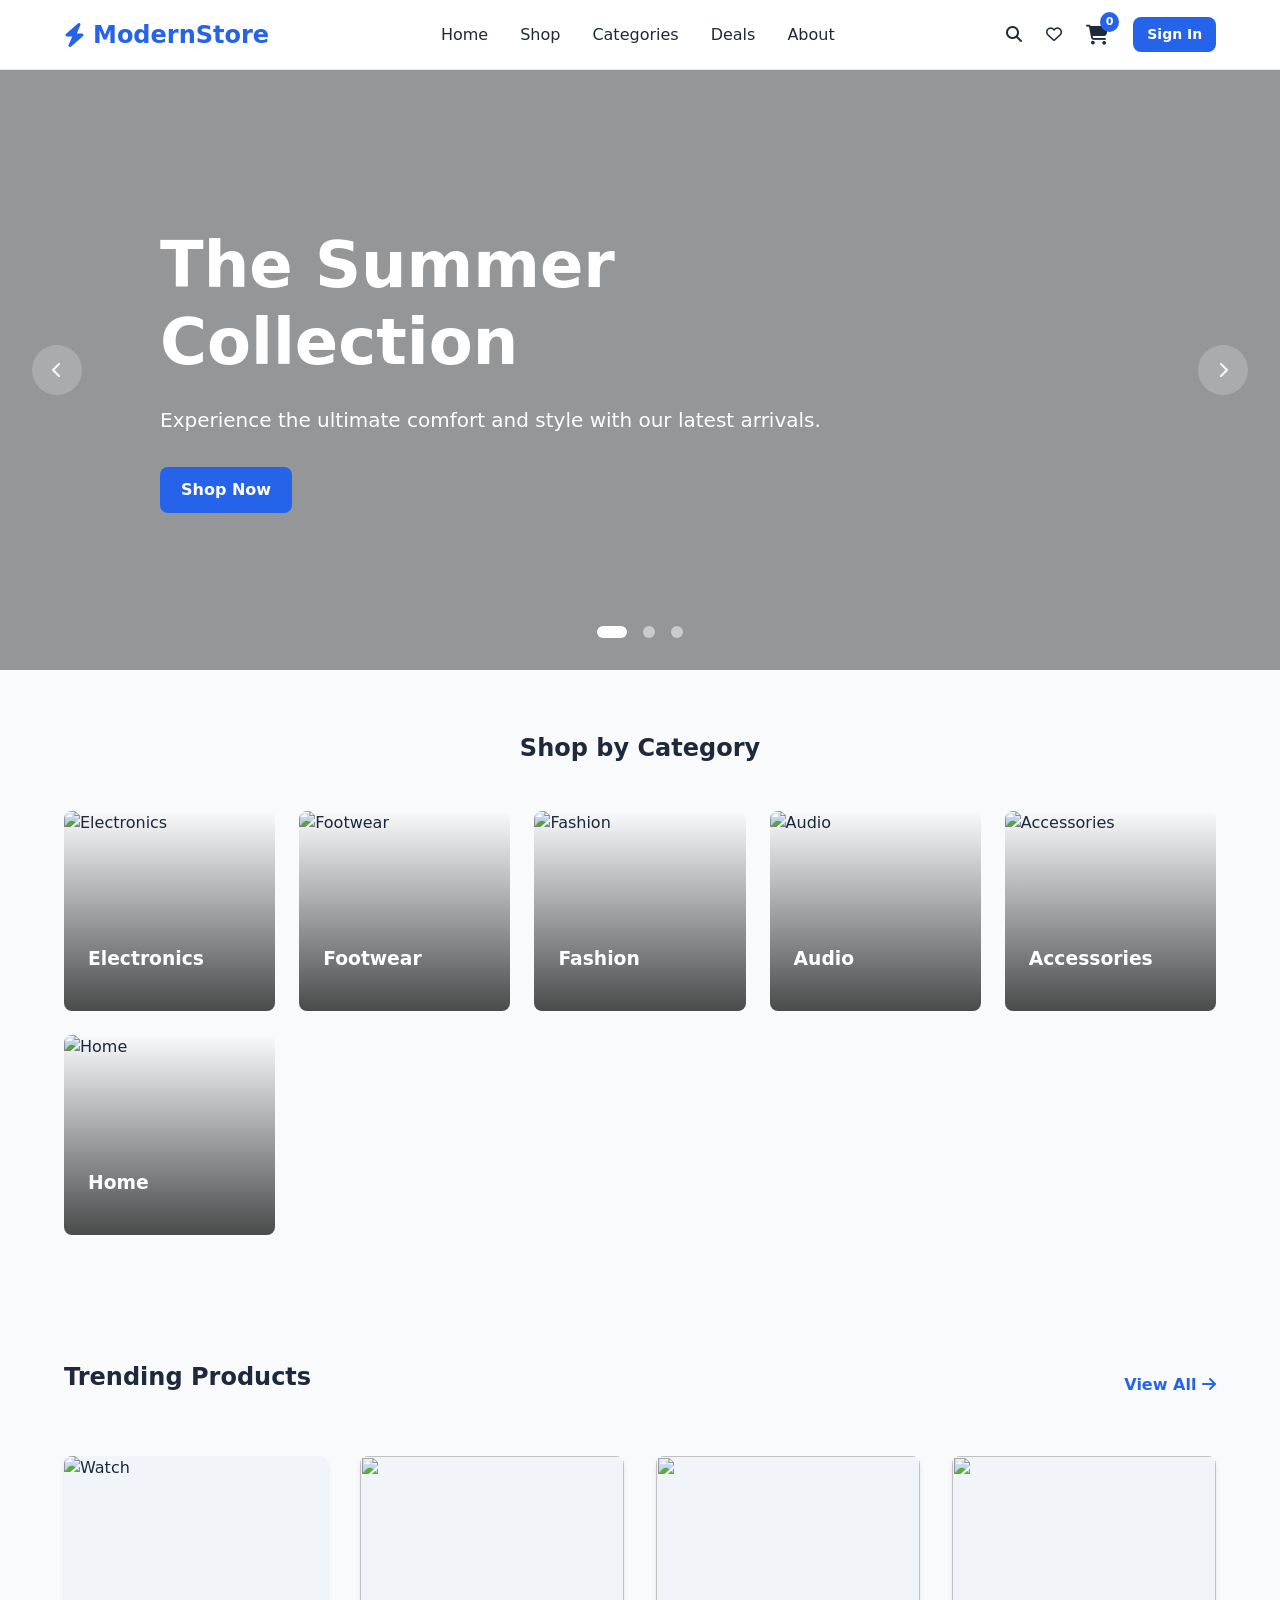
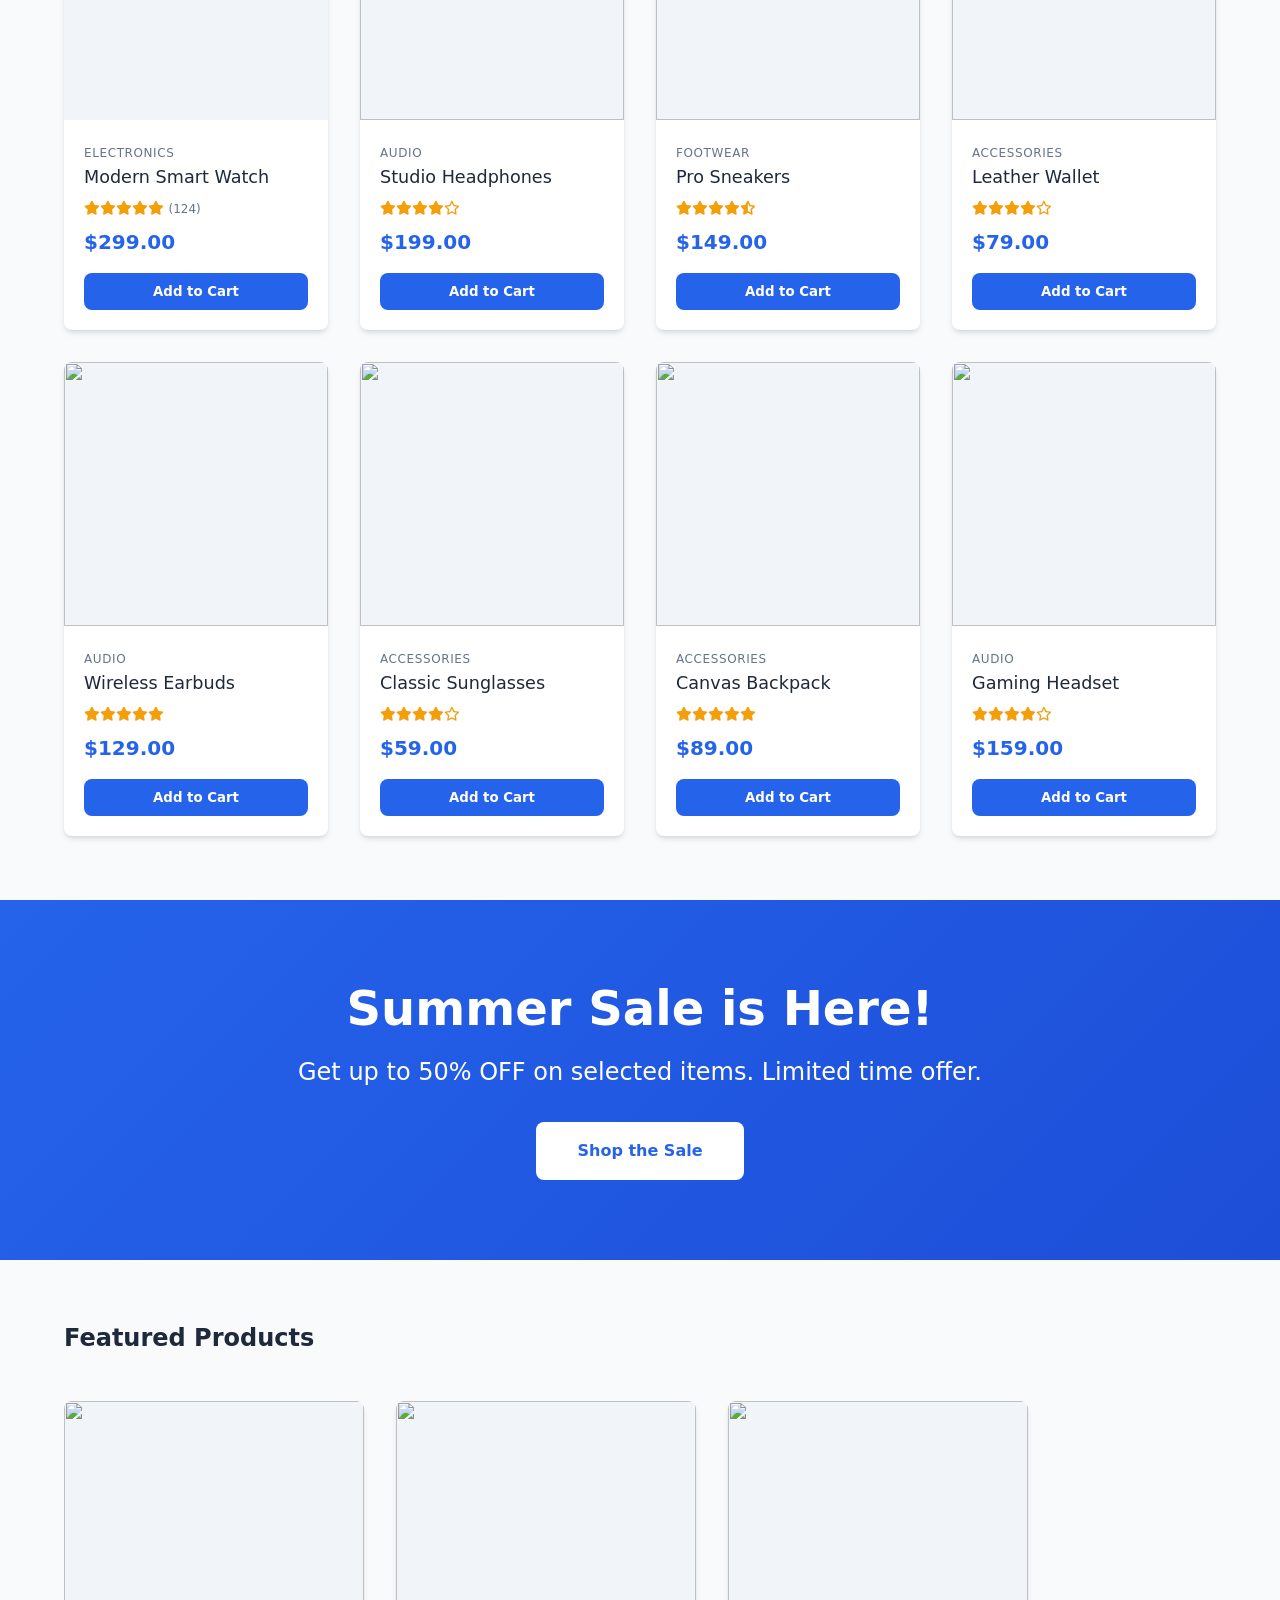
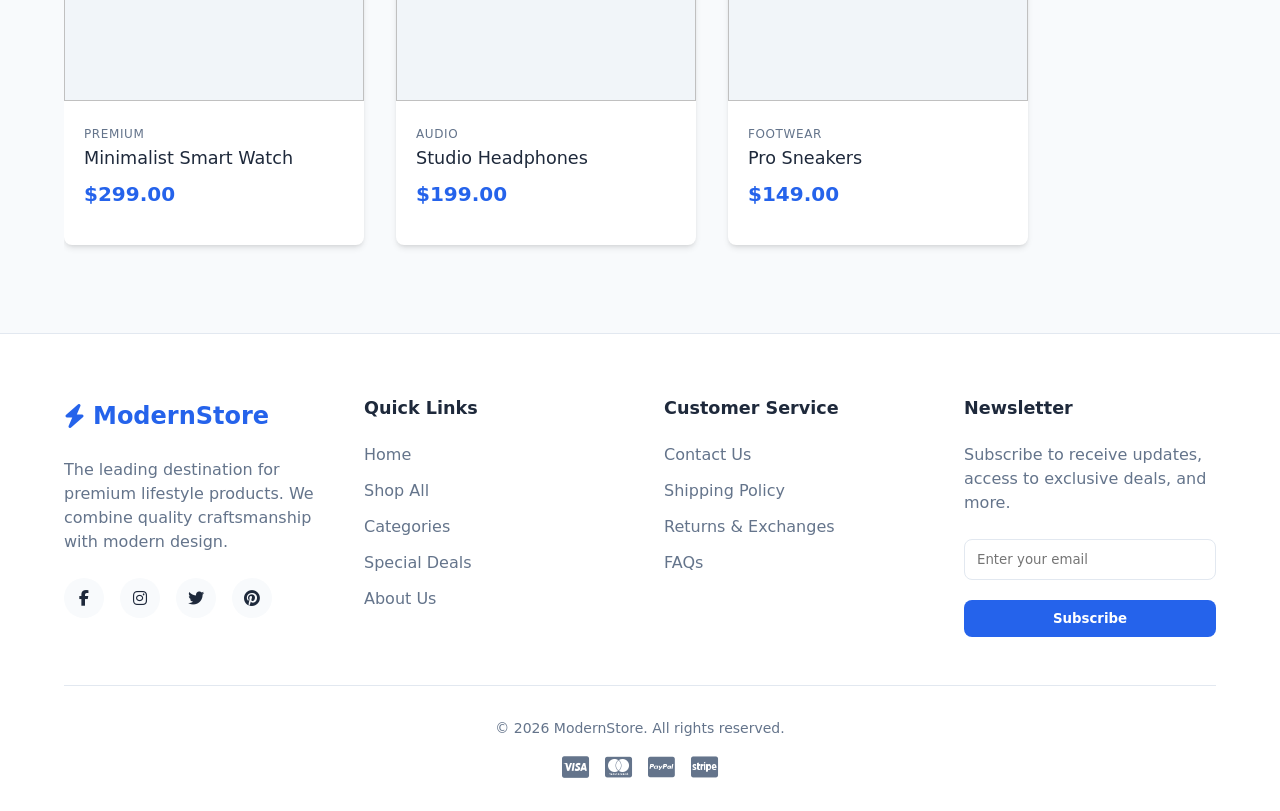
==== index.html @ 0354ad37 "Initial frontend completion: dynamic products, mobile responsiveness, and new pages" ====
<!DOCTYPE html>
<html lang="en">
<head>
    <meta charset="UTF-8">
    <meta name="viewport" content="width=device-width, initial-scale=1.0">
    <title>ModernStore | Premium E-Commerce Experience</title>
    <link rel="stylesheet" href="assets/css/style.css">
    <link rel="stylesheet" href="https://cdnjs.cloudflare.com/ajax/libs/font-awesome/6.4.0/css/all.min.css">
</head>
<body>
    <!-- Navigation -->
    <nav class="navbar">
        <div class="container nav-container">
            <a href="index.html" class="logo">
                <i class="fas fa-bolt"></i> ModernStore
            </a>
            
            <ul class="nav-links">
                <li><a href="index.html" class="nav-link active">Home</a></li>
                <li><a href="products.html" class="nav-link">Shop</a></li>
                <li><a href="categories.html" class="nav-link">Categories</a></li>
                <li><a href="deals.html" class="nav-link">Deals</a></li>
                <li><a href="about.html" class="nav-link">About</a></li>
            </ul>

            <div class="nav-actions">
                <div class="search-bar" style="position: relative; display: none; width: 200px;" id="search-container">
                    <input type="text" class="form-control" placeholder="Search..." style="padding: 0.5rem 1rem;">
                </div>
                <a href="#" class="nav-action-btn" id="search-btn"><i class="fas fa-search"></i></a>
                <a href="#" class="nav-action-btn"><i class="far fa-heart"></i></a>
                <a href="cart.html" class="cart-icon">
                    <i class="fas fa-shopping-cart"></i>
                    <span class="cart-count">0</span>
                </a>
                <a href="login.html" class="btn btn-primary btn-sm">Sign In</a>
                <div class="mobile-menu-btn">
                    <i class="fas fa-bars"></i>
                </div>
            </div>
        </div>
    </nav>

    <!-- Hero Slider -->
    <header class="hero-slider">
        <div class="slider-container">
            <div class="slide" style="background: url('https://images.unsplash.com/photo-1441986300917-64674bd600d8?q=80&w=2070&auto=format&fit=crop') center/cover;">
                <div class="slide-content">
                    <h1>The Summer Collection</h1>
                    <p>Experience the ultimate comfort and style with our latest arrivals.</p>
                    <a href="products.html" class="btn btn-primary">Shop Now</a>
                </div>
            </div>
            <div class="slide" style="background: url('https://images.unsplash.com/photo-1441984904996-e0b6ba687e12?q=80&w=2070&auto=format&fit=crop') center/cover;">
                <div class="slide-content">
                    <h1>Tech Revolution</h1>
                    <p>Discover cutting-edge gadgets designed for the future.</p>
                    <a href="products.html" class="btn btn-primary">Explore Tech</a>
                </div>
            </div>
            <div class="slide" style="background: url('https://images.unsplash.com/photo-1490481651871-ab68de25d43d?q=80&w=2070&auto=format&fit=crop') center/cover;">
                <div class="slide-content">
                    <h1>Style Redefined</h1>
                    <p>Premium essentials for your daily adventures.</p>
                    <a href="products.html" class="btn btn-primary">View Trends</a>
                </div>
            </div>
        </div>
        <div class="slider-arrow arrow-prev"><i class="fas fa-chevron-left"></i></div>
        <div class="slider-arrow arrow-next"><i class="fas fa-chevron-right"></i></div>
        <div class="slider-nav">
            <div class="slider-dot active"></div>
            <div class="slider-dot"></div>
            <div class="slider-dot"></div>
        </div>
    </header>

    <!-- Category Grid -->
    <section class="reveal" id="categories">
        <div class="container">
            <h2 class="text-center" style="margin-bottom: 3rem;">Shop by Category</h2>
            <div class="category-grid">
                <div class="category-card">
                    <img src="https://images.unsplash.com/photo-1523275335684-37898b6baf30?q=80&w=1999&auto=format&fit=crop" alt="Electronics">
                    <div class="category-overlay"><h3>Electronics</h3></div>
                </div>
                <div class="category-card">
                    <img src="https://images.unsplash.com/photo-1542291026-7eec264c27ff?q=80&w=2070&auto=format&fit=crop" alt="Footwear">
                    <div class="category-overlay"><h3>Footwear</h3></div>
                </div>
                <div class="category-card">
                    <img src="https://images.unsplash.com/photo-1490481651871-ab68de25d43d?q=80&w=2070&auto=format&fit=crop" alt="Fashion">
                    <div class="category-overlay"><h3>Fashion</h3></div>
                </div>
                <div class="category-card">
                    <img src="https://images.unsplash.com/photo-1505740420928-5e560c06d30e?q=80&w=2070&auto=format&fit=crop" alt="Audio">
                    <div class="category-overlay"><h3>Audio</h3></div>
                </div>
                <div class="category-card">
                    <img src="https://images.unsplash.com/photo-1525966222134-fcfa99b8ae77?q=80&w=1996&auto=format&fit=crop" alt="Accessories">
                    <div class="category-overlay"><h3>Accessories</h3></div>
                </div>
                <div class="category-card">
                    <img src="https://images.unsplash.com/photo-1556228578-0d85b1a4d571?q=80&w=2070&auto=format&fit=crop" alt="Home">
                    <div class="category-overlay"><h3>Home</h3></div>
                </div>
            </div>
        </div>
    </section>

    <!-- Trending Products -->
    <section class="reveal">
        <div class="container">
            <div style="display: flex; justify-content: space-between; align-items: center; margin-bottom: 3rem;">
                <h2>Trending Products</h2>
                <a href="products.html" class="nav-link" style="color: var(--primary); font-weight: 600;">View All <i class="fas fa-arrow-right"></i></a>
            </div>
            <div class="product-grid">
                <!-- Product Card Loop (8 products) -->
                <div class="product-card">
                    <div class="product-card-img">
                        <img src="https://images.unsplash.com/photo-1523275335684-37898b6baf30?q=80&w=1999&auto=format&fit=crop" alt="Watch">
                    </div>
                    <div class="product-card-body">
                        <span class="product-category">Electronics</span>
                        <a href="product.html?id=1" class="product-title">Modern Smart Watch</a>
                        <div class="star-rating">
                            <i class="fas fa-star"></i><i class="fas fa-star"></i><i class="fas fa-star"></i><i class="fas fa-star"></i><i class="fas fa-star"></i>
                            <span class="text-muted" style="font-size: 0.75rem;">(124)</span>
                        </div>
                        <p class="product-price">$299.00</p>
                        <button class="btn btn-primary btn-block add-to-cart-btn">Add to Cart</button>
                    </div>
                </div>
                <!-- Repeating cards for layout mockup -->
                <div class="product-card">
                    <div class="product-card-img"><img src="https://images.unsplash.com/photo-1505740420928-5e560c06d30e?q=80&w=2070&auto=format&fit=crop"></div>
                    <div class="product-card-body">
                        <span class="product-category">Audio</span>
                        <a href="product.html?id=2" class="product-title">Studio Headphones</a>
                        <div class="star-rating"><i class="fas fa-star"></i><i class="fas fa-star"></i><i class="fas fa-star"></i><i class="fas fa-star"></i><i class="far fa-star"></i></div>
                        <p class="product-price">$199.00</p>
                        <button class="btn btn-primary btn-block add-to-cart-btn">Add to Cart</button>
                    </div>
                </div>
                <div class="product-card">
                    <div class="product-card-img"><img src="https://images.unsplash.com/photo-1542291026-7eec264c27ff?q=80&w=2070&auto=format&fit=crop"></div>
                    <div class="product-card-body">
                        <span class="product-category">Footwear</span>
                        <a href="product.html?id=3" class="product-title">Pro Sneakers</a>
                        <div class="star-rating"><i class="fas fa-star"></i><i class="fas fa-star"></i><i class="fas fa-star"></i><i class="fas fa-star"></i><i class="fas fa-star-half-alt"></i></div>
                        <p class="product-price">$149.00</p>
                        <button class="btn btn-primary btn-block add-to-cart-btn">Add to Cart</button>
                    </div>
                </div>
                <div class="product-card">
                    <div class="product-card-img"><img src="https://images.unsplash.com/photo-1525966222134-fcfa99b8ae77?q=80&w=1996&auto=format&fit=crop"></div>
                    <div class="product-card-body">
                        <span class="product-category">Accessories</span>
                        <a href="product.html?id=4" class="product-title">Leather Wallet</a>
                        <div class="star-rating"><i class="fas fa-star"></i><i class="fas fa-star"></i><i class="fas fa-star"></i><i class="fas fa-star"></i><i class="far fa-star"></i></div>
                        <p class="product-price">$79.00</p>
                        <button class="btn btn-primary btn-block add-to-cart-btn">Add to Cart</button>
                    </div>
                </div>
                <div class="product-card">
                    <div class="product-card-img"><img src="https://images.unsplash.com/photo-1585333127302-d29241400827?q=80&w=2070&auto=format&fit=crop"></div>
                    <div class="product-card-body">
                        <span class="product-category">Audio</span>
                        <a href="product.html?id=5" class="product-title">Wireless Earbuds</a>
                        <div class="star-rating"><i class="fas fa-star"></i><i class="fas fa-star"></i><i class="fas fa-star"></i><i class="fas fa-star"></i><i class="fas fa-star"></i></div>
                        <p class="product-price">$129.00</p>
                        <button class="btn btn-primary btn-block add-to-cart-btn">Add to Cart</button>
                    </div>
                </div>
                <div class="product-card">
                    <div class="product-card-img"><img src="https://images.unsplash.com/photo-1572635196237-14b3f281503f?q=80&w=2080&auto=format&fit=crop"></div>
                    <div class="product-card-body">
                        <span class="product-category">Accessories</span>
                        <a href="product.html?id=6" class="product-title">Classic Sunglasses</a>
                        <div class="star-rating"><i class="fas fa-star"></i><i class="fas fa-star"></i><i class="fas fa-star"></i><i class="fas fa-star"></i><i class="far fa-star"></i></div>
                        <p class="product-price">$59.00</p>
                        <button class="btn btn-primary btn-block add-to-cart-btn">Add to Cart</button>
                    </div>
                </div>
                <div class="product-card">
                    <div class="product-card-img"><img src="https://images.unsplash.com/photo-1511499767390-903390e62bc0?q=80&w=2080&auto=format&fit=crop"></div>
                    <div class="product-card-body">
                        <span class="product-category">Accessories</span>
                        <a href="product.html?id=7" class="product-title">Canvas Backpack</a>
                        <div class="star-rating"><i class="fas fa-star"></i><i class="fas fa-star"></i><i class="fas fa-star"></i><i class="fas fa-star"></i><i class="fas fa-star"></i></div>
                        <p class="product-price">$89.00</p>
                        <button class="btn btn-primary btn-block add-to-cart-btn">Add to Cart</button>
                    </div>
                </div>
                <div class="product-card">
                    <div class="product-card-img"><img src="https://images.unsplash.com/photo-1524678606370-a47ad25cb82a?q=80&w=2069&auto=format&fit=crop"></div>
                    <div class="product-card-body">
                        <span class="product-category">Audio</span>
                        <a href="product.html?id=8" class="product-title">Gaming Headset</a>
                        <div class="star-rating"><i class="fas fa-star"></i><i class="fas fa-star"></i><i class="fas fa-star"></i><i class="fas fa-star"></i><i class="far fa-star"></i></div>
                        <p class="product-price">$159.00</p>
                        <button class="btn btn-primary btn-block add-to-cart-btn">Add to Cart</button>
                    </div>
                </div>
            </div>
        </div>
    </section>

    <!-- Promo Banner -->
    <section class="promo-banner reveal" id="deals">
        <div class="container">
            <h2 style="font-size: 3rem; margin-bottom: 1rem;">Summer Sale is Here!</h2>
            <p style="font-size: 1.5rem; margin-bottom: 2rem;">Get up to 50% OFF on selected items. Limited time offer.</p>
            <a href="products.html" class="btn" style="background: white; color: var(--primary); padding: 1rem 2.5rem;">Shop the Sale</a>
        </div>
    </section>

    <!-- Featured Section (Horizontal Scroll) -->
    <section class="reveal">
        <div class="container">
            <h2 style="margin-bottom: 3rem;">Featured Products</h2>
            <div class="featured-scroll">
                <div class="product-card">
                    <div class="product-card-img"><img src="https://images.unsplash.com/photo-1523275335684-37898b6baf30?q=80&w=1999&auto=format&fit=crop"></div>
                    <div class="product-card-body">
                        <span class="product-category">Premium</span>
                        <a href="product.html?id=1" class="product-title">Minimalist Smart Watch</a>
                        <p class="product-price">$299.00</p>
                    </div>
                </div>
                <div class="product-card">
                    <div class="product-card-img"><img src="https://images.unsplash.com/photo-1505740420928-5e560c06d30e?q=80&w=2070&auto=format&fit=crop"></div>
                    <div class="product-card-body">
                        <span class="product-category">Audio</span>
                        <a href="product.html?id=2" class="product-title">Studio Headphones</a>
                        <p class="product-price">$199.00</p>
                    </div>
                </div>
                <div class="product-card">
                    <div class="product-card-img"><img src="https://images.unsplash.com/photo-1542291026-7eec264c27ff?q=80&w=2070&auto=format&fit=crop"></div>
                    <div class="product-card-body">
                        <span class="product-category">Footwear</span>
                        <a href="product.html?id=3" class="product-title">Pro Sneakers</a>
                        <p class="product-price">$149.00</p>
                    </div>
                </div>
            </div>
        </div>
    </section>

    <!-- Footer -->
    <footer class="footer">
        <div class="container">
            <div class="footer-grid">
                <div class="footer-col" id="about">
                    <a href="index.html" class="logo" style="margin-bottom: 1.5rem;">
                        <i class="fas fa-bolt"></i> ModernStore
                    </a>
                    <p class="text-muted">The leading destination for premium lifestyle products. We combine quality craftsmanship with modern design.</p>
                    <div class="social-links">
                        <a href="#" class="social-link"><i class="fab fa-facebook-f"></i></a>
                        <a href="#" class="social-link"><i class="fab fa-instagram"></i></a>
                        <a href="#" class="social-link"><i class="fab fa-twitter"></i></a>
                        <a href="#" class="social-link"><i class="fab fa-pinterest"></i></a>
                    </div>
                </div>
                <div class="footer-col">
                    <h4>Quick Links</h4>
                    <ul class="footer-links">
                        <li><a href="index.html" class="footer-link">Home</a></li>
                        <li><a href="products.html" class="footer-link">Shop All</a></li>
                        <li><a href="categories.html" class="footer-link">Categories</a></li>
                        <li><a href="deals.html" class="footer-link">Special Deals</a></li>
                        <li><a href="about.html" class="footer-link">About Us</a></li>
                    </ul>
                </div>
                <div class="footer-col">
                    <h4>Customer Service</h4>
                    <ul class="footer-links">
                        <li><a href="#" class="footer-link">Contact Us</a></li>
                        <li><a href="#" class="footer-link">Shipping Policy</a></li>
                        <li><a href="#" class="footer-link">Returns & Exchanges</a></li>
                        <li><a href="#" class="footer-link">FAQs</a></li>
                    </ul>
                </div>
                <div class="footer-col">
                    <h4>Newsletter</h4>
                    <p class="text-muted" style="margin-bottom: 1.5rem;">Subscribe to receive updates, access to exclusive deals, and more.</p>
                    <form id="newsletter-form">
                        <div class="form-group">
                            <input type="email" class="form-control" placeholder="Enter your email" required>
                        </div>
                        <button type="submit" class="btn btn-primary btn-block">Subscribe</button>
                    </form>
                </div>
            </div>
            <div class="footer-bottom">
                <p>&copy; 2026 ModernStore. All rights reserved.</p>
                <div style="margin-top: 1rem; display: flex; gap: 1rem; justify-content: center; font-size: 1.5rem;">
                    <i class="fab fa-cc-visa"></i>
                    <i class="fab fa-cc-mastercard"></i>
                    <i class="fab fa-cc-paypal"></i>
                    <i class="fab fa-cc-stripe"></i>
                </div>
            </div>
        </div>
    </footer>

    <script src="assets/js/main.js"></script>
</body>
</html>
---- assets/css/style.css ----
/* Modern E-Commerce Design System */
:root {
    --primary: #2563eb;
    --primary-dark: #1d4ed8;
    --secondary: #64748b;
    --accent: #f59e0b;
    --success: #10b981;
    --danger: #ef4444;
    --background: #f8fafc;
    --surface: #ffffff;
    --text-main: #1e293b;
    --text-muted: #64748b;
    --border: #e2e8f0;
    --shadow: 0 4px 6px -1px rgb(0 0 0 / 0.1), 0 2px 4px -2px rgb(0 0 0 / 0.1);
    --shadow-lg: 0 10px 15px -3px rgb(0 0 0 / 0.1), 0 4px 6px -4px rgb(0 0 0 / 0.1);
    --radius: 0.5rem;
    --container-width: 1200px;
}

/* Reset & Base */
* {
    margin: 0;
    padding: 0;
    box-sizing: border-box;
}

body {
    font-family: 'Inter', system-ui, -apple-system, sans-serif;
    background-color: var(--background);
    color: var(--text-main);
    line-height: 1.5;
    -webkit-font-smoothing: antialiased;
}

a {
    text-decoration: none;
    color: inherit;
    transition: all 0.2s;
}

ul {
    list-style: none;
}

img {
    max-width: 100%;
    display: block;
}

button, input, select, textarea {
    font-family: inherit;
}

/* Layout */
.container {
    max-width: var(--container-width);
    margin: 0 auto;
    padding: 0 1.5rem;
}

section {
    padding: 4rem 0;
}

/* Typography */
h1, h2, h3, h4 {
    font-weight: 700;
    line-height: 1.2;
    margin-bottom: 1rem;
}

.text-center { text-align: center; }
.text-muted { color: var(--text-muted); }

/* Navigation */
.navbar {
    background-color: var(--surface);
    border-bottom: 1px solid var(--border);
    position: sticky;
    top: 0;
    z-index: 100;
    height: 70px;
    display: flex;
    align-items: center;
}

.nav-container {
    display: flex;
    justify-content: space-between;
    align-items: center;
    width: 100%;
}

.logo {
    font-size: 1.5rem;
    font-weight: 800;
    color: var(--primary);
    display: flex;
    align-items: center;
    gap: 0.5rem;
}

.nav-links {
    display: flex;
    gap: 2rem;
    align-items: center;
}

.nav-link {
    font-weight: 500;
    color: var(--text-main);
}

.nav-link:hover {
    color: var(--primary);
}

.nav-actions {
    display: flex;
    align-items: center;
    gap: 1.5rem;
}

.cart-icon {
    position: relative;
    font-size: 1.25rem;
}

.cart-count {
    position: absolute;
    top: -8px;
    right: -10px;
    background-color: var(--primary);
    color: white;
    font-size: 0.7rem;
    padding: 2px 6px;
    border-radius: 50%;
    font-weight: 700;
}

/* Mobile Menu */
.mobile-menu-btn {
    display: none;
    font-size: 1.5rem;
    cursor: pointer;
}

/* Buttons */
.btn {
    display: inline-flex;
    align-items: center;
    justify-content: center;
    padding: 0.625rem 1.25rem;
    border-radius: var(--radius);
    font-weight: 600;
    cursor: pointer;
    transition: all 0.2s;
    border: 1px solid transparent;
    gap: 0.5rem;
}

.btn-primary {
    background-color: var(--primary);
    color: white;
}

.btn-primary:hover {
    background-color: var(--primary-dark);
}

.btn-outline {
    border-color: var(--border);
    background-color: transparent;
}

.btn-outline:hover {
    background-color: var(--background);
}

.btn-block {
    width: 100%;
}

.btn-sm {
    padding: 0.4rem 0.8rem;
    font-size: 0.875rem;
}

/* Product Grid Responsiveness */
.product-grid {
    display: grid;
    grid-template-columns: repeat(4, 1fr);
    gap: 2rem;
}

@media (max-width: 1024px) {
    .product-grid {
        grid-template-columns: repeat(2, 1fr);
    }
}

@media (max-width: 640px) {
    .product-grid {
        grid-template-columns: 1fr;
    }
}

.product-card {
    background-color: var(--surface);
    border-radius: var(--radius);
    overflow: hidden;
    box-shadow: var(--shadow);
    transition: transform 0.2s, box-shadow 0.2s;
}

.product-card:hover {
    transform: translateY(-4px);
    box-shadow: var(--shadow-lg);
}

.product-card-img {
    aspect-ratio: 1/1;
    background-color: #f1f5f9;
    position: relative;
}

.product-card-img img {
    width: 100%;
    height: 100%;
    object-fit: cover;
}

.product-card-body {
    padding: 1.25rem;
}

.product-category {
    font-size: 0.75rem;
    text-transform: uppercase;
    color: var(--text-muted);
    letter-spacing: 0.05em;
    margin-bottom: 0.5rem;
}

.product-title {
    font-size: 1.1rem;
    margin-bottom: 0.5rem;
    display: block;
}

.product-price {
    font-weight: 700;
    font-size: 1.25rem;
    color: var(--primary);
    margin-bottom: 1rem;
}

/* Forms */
.form-group {
    margin-bottom: 1.25rem;
}

.form-label {
    display: block;
    font-size: 0.875rem;
    font-weight: 600;
    margin-bottom: 0.5rem;
}

.form-control {
    width: 100%;
    padding: 0.75rem;
    border: 1px solid var(--border);
    border-radius: var(--radius);
    outline: none;
    transition: border-color 0.2s;
}

.form-control:focus {
    border-color: var(--primary);
}

/* Footer */
.footer {
    background-color: var(--surface);
    border-top: 1px solid var(--border);
    padding: 4rem 0 2rem;
}

.footer-grid {
    display: grid;
    grid-template-columns: repeat(auto-fit, minmax(200px, 1fr));
    gap: 3rem;
    margin-bottom: 3rem;
}

.footer-title {
    font-size: 1.1rem;
    margin-bottom: 1.5rem;
}

.footer-links li {
    margin-bottom: 0.75rem;
}

.footer-link {
    color: var(--text-muted);
}

.footer-link:hover {
    color: var(--primary);
}

.footer-bottom {
    padding-top: 2rem;
    border-top: 1px solid var(--border);
    text-align: center;
    color: var(--text-muted);
    font-size: 0.875rem;
}

/* Navigation Improvements */
.nav-links.active {
    display: flex;
    flex-direction: column;
    position: absolute;
    top: 70px;
    left: 0;
    right: 0;
    background: var(--surface);
    padding: 2rem;
    border-bottom: 1px solid var(--border);
    animation: slideDown 0.3s ease-out;
}

@keyframes slideDown {
    from { transform: translateY(-10%); opacity: 0; }
    to { transform: translateY(0); opacity: 1; }
}

/* Hero Slider */
.hero-slider {
    position: relative;
    height: 600px;
    overflow: hidden;
}

.slider-container {
    height: 100%;
    display: flex;
    transition: transform 0.5s ease-in-out;
}

.slide {
    min-width: 100%;
    height: 100%;
    position: relative;
    display: flex;
    align-items: center;
    color: white;
}

.slide::after {
    content: '';
    position: absolute;
    inset: 0;
    background: rgba(0,0,0,0.4);
}

.slide-content {
    position: relative;
    z-index: 1;
    max-width: 800px;
    margin-left: 10%;
    padding: 2rem;
    animation: fadeIn 0.8s ease-out;
}

@keyframes fadeIn {
    from { opacity: 0; transform: translateY(20px); }
    to { opacity: 1; transform: translateY(0); }
}

.slide-content h1 { font-size: 4rem; margin-bottom: 1.5rem; }
.slide-content p { font-size: 1.25rem; margin-bottom: 2rem; }

.slider-nav {
    position: absolute;
    bottom: 2rem;
    left: 50%;
    transform: translateX(-50%);
    display: flex;
    gap: 1rem;
    z-index: 2;
}

.slider-dot {
    width: 12px;
    height: 12px;
    border-radius: 50%;
    background: rgba(255,255,255,0.5);
    cursor: pointer;
    transition: background 0.3s;
}

.slider-dot.active { background: white; width: 30px; border-radius: 10px; }

.slider-arrow {
    position: absolute;
    top: 50%;
    transform: translateY(-50%);
    width: 50px;
    height: 50px;
    background: rgba(255,255,255,0.2);
    border-radius: 50%;
    display: flex;
    align-items: center;
    justify-content: center;
    color: white;
    cursor: pointer;
    z-index: 2;
    transition: background 0.3s;
}

.slider-arrow:hover { background: rgba(255,255,255,0.4); }
.arrow-prev { left: 2rem; }
.arrow-next { right: 2rem; }

/* Category Grid Improvements */
.category-grid {
    display: grid;
    grid-template-columns: repeat(auto-fit, minmax(180px, 1fr));
    gap: 1.5rem;
}

.category-card {
    position: relative;
    height: 200px;
    border-radius: var(--radius);
    overflow: hidden;
    cursor: pointer;
    transition: transform 0.3s, box-shadow 0.3s;
}

.category-card:hover {
    transform: scale(1.05);
    box-shadow: var(--shadow-lg);
}

.category-card img {
    width: 100%;
    height: 100%;
    object-fit: cover;
}

.category-overlay {
    position: absolute;
    inset: 0;
    background: linear-gradient(transparent, rgba(0,0,0,0.7));
    display: flex;
    align-items: flex-end;
    padding: 1.5rem;
    color: white;
}

/* Product Card Improvements */
.product-card-img {
    overflow: hidden;
}

.product-card-img img {
    transition: transform 0.5s;
}

.product-card:hover .product-card-img img {
    transform: scale(1.1);
}

.star-rating {
    color: var(--accent);
    font-size: 0.875rem;
    margin-bottom: 0.5rem;
}

/* Promo Banner */
.promo-banner {
    background: linear-gradient(135deg, var(--primary), var(--primary-dark));
    color: white;
    padding: 5rem 0;
    text-align: center;
}

/* Featured Products Carousel Style */
.featured-scroll {
    display: flex;
    overflow-x: auto;
    gap: 2rem;
    padding-bottom: 1.5rem;
    scrollbar-width: none;
}

.featured-scroll::-webkit-scrollbar { display: none; }

.featured-scroll .product-card {
    min-width: 300px;
}

/* Mobile Navigation */
@media (max-width: 768px) {
    .nav-links {
        display: none;
        flex-direction: column;
        position: fixed;
        top: 70px;
        left: 0;
        right: 0;
        bottom: 0;
        background: var(--surface);
        padding: 2rem;
        z-index: 1000;
        overflow-y: auto;
    }

    .nav-links.active {
        display: flex;
        animation: slideInRight 0.3s ease-out;
    }

    @keyframes slideInRight {
        from { transform: translateX(100%); opacity: 0; }
        to { transform: translateX(0); opacity: 1; }
    }

    .mobile-menu-btn {
        display: block;
    }

    .nav-actions .search-bar {
        display: none !important;
    }
    
    .nav-actions {
        gap: 1rem;
    }
}

/* Hero Slider Mobile Fix */
@media (max-width: 768px) {
    .hero-slider {
        height: 500px;
    }

    .slide-content {
        margin-left: 0;
        padding: 2rem;
        text-align: center;
        max-width: 100%;
        width: 100%;
    }

    .slide-content h1 {
        font-size: 2.25rem;
        margin-bottom: 1rem;
    }

    .slide-content p {
        font-size: 1rem;
        margin-bottom: 1.5rem;
    }

    .slider-arrow {
        display: none;
    }
}

/* Product Detail Mobile Fix */
@media (max-width: 768px) {
    #product-template-container > div {
        grid-template-columns: 1fr !important;
        gap: 2rem !important;
    }

    .product-info h1 {
        font-size: 1.75rem;
    }

    .product-info {
        padding: 0 1rem;
    }

    .add-to-cart-btn {
        width: 100%;
    }
}

/* Cart Page Mobile Fix */
@media (max-width: 768px) {
    #cart-content-wrapper {
        grid-template-columns: 1fr !important;
    }

    .cart-items div[style*="grid-template-columns: 2fr 1fr 1fr 1fr"] {
        display: none !important; /* Hide table headers */
    }

    .cart-item {
        grid-template-columns: 1fr !important;
        text-align: left;
        gap: 1.5rem;
        padding: 1.5rem 0;
    }

    .cart-item > div:first-child {
        flex-direction: column;
        align-items: flex-start;
        gap: 1rem;
    }

    .cart-item > div {
        text-align: left !important;
        justify-content: flex-start !important;
    }

    .item-total {
        font-size: 1.25rem;
        color: var(--primary);
    }
}

/* General Responsiveness */
@media (max-width: 480px) {
    .container {
        padding: 0 1rem;
    }
    
    section {
        padding: 3rem 0;
    }
    
    .logo {
        font-size: 1.25rem;
    }
}

/* Prevent horizontal scroll */
html, body {
    max-width: 100%;
    overflow-x: hidden;
}

/* Utilities */
.no-scroll {
    overflow: hidden;
}

/* Reveal Animation */
.reveal {
    opacity: 0;
    transform: translateY(30px);
    transition: all 0.6s ease-out;
}

.reveal.active {
    opacity: 1;
    transform: translateY(0);
}

/* Footer Improvements */
.footer-col h4 {
    color: var(--text-main);
    font-size: 1.1rem;
    margin-bottom: 1.5rem;
}

.social-links {
    display: flex;
    gap: 1rem;
    margin-top: 1.5rem;
}

.social-link {
    width: 40px;
    height: 40px;
    border-radius: 50%;
    background: var(--background);
    display: flex;
    align-items: center;
    justify-content: center;
    color: var(--text-main);
    transition: all 0.3s;
}

.social-link:hover {
    background: var(--primary);
    color: white;
    transform: translateY(-3px);
}
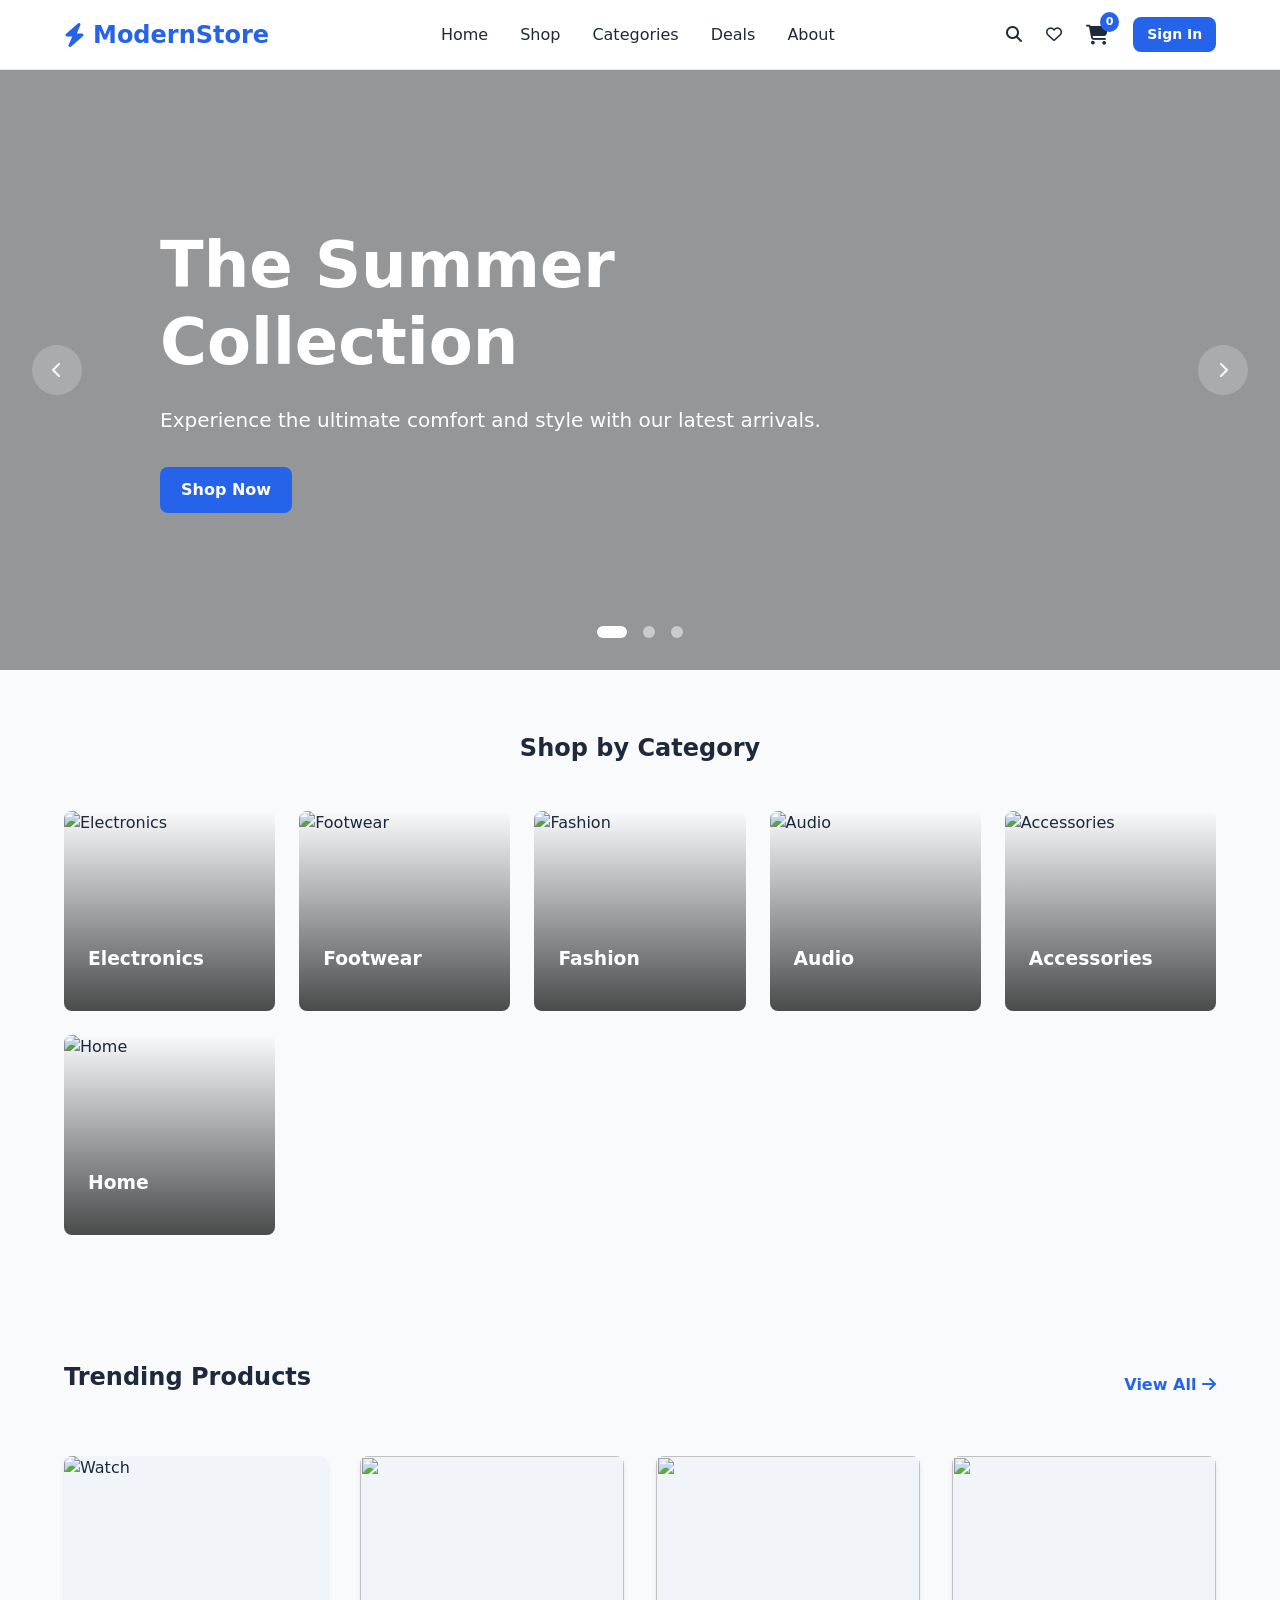
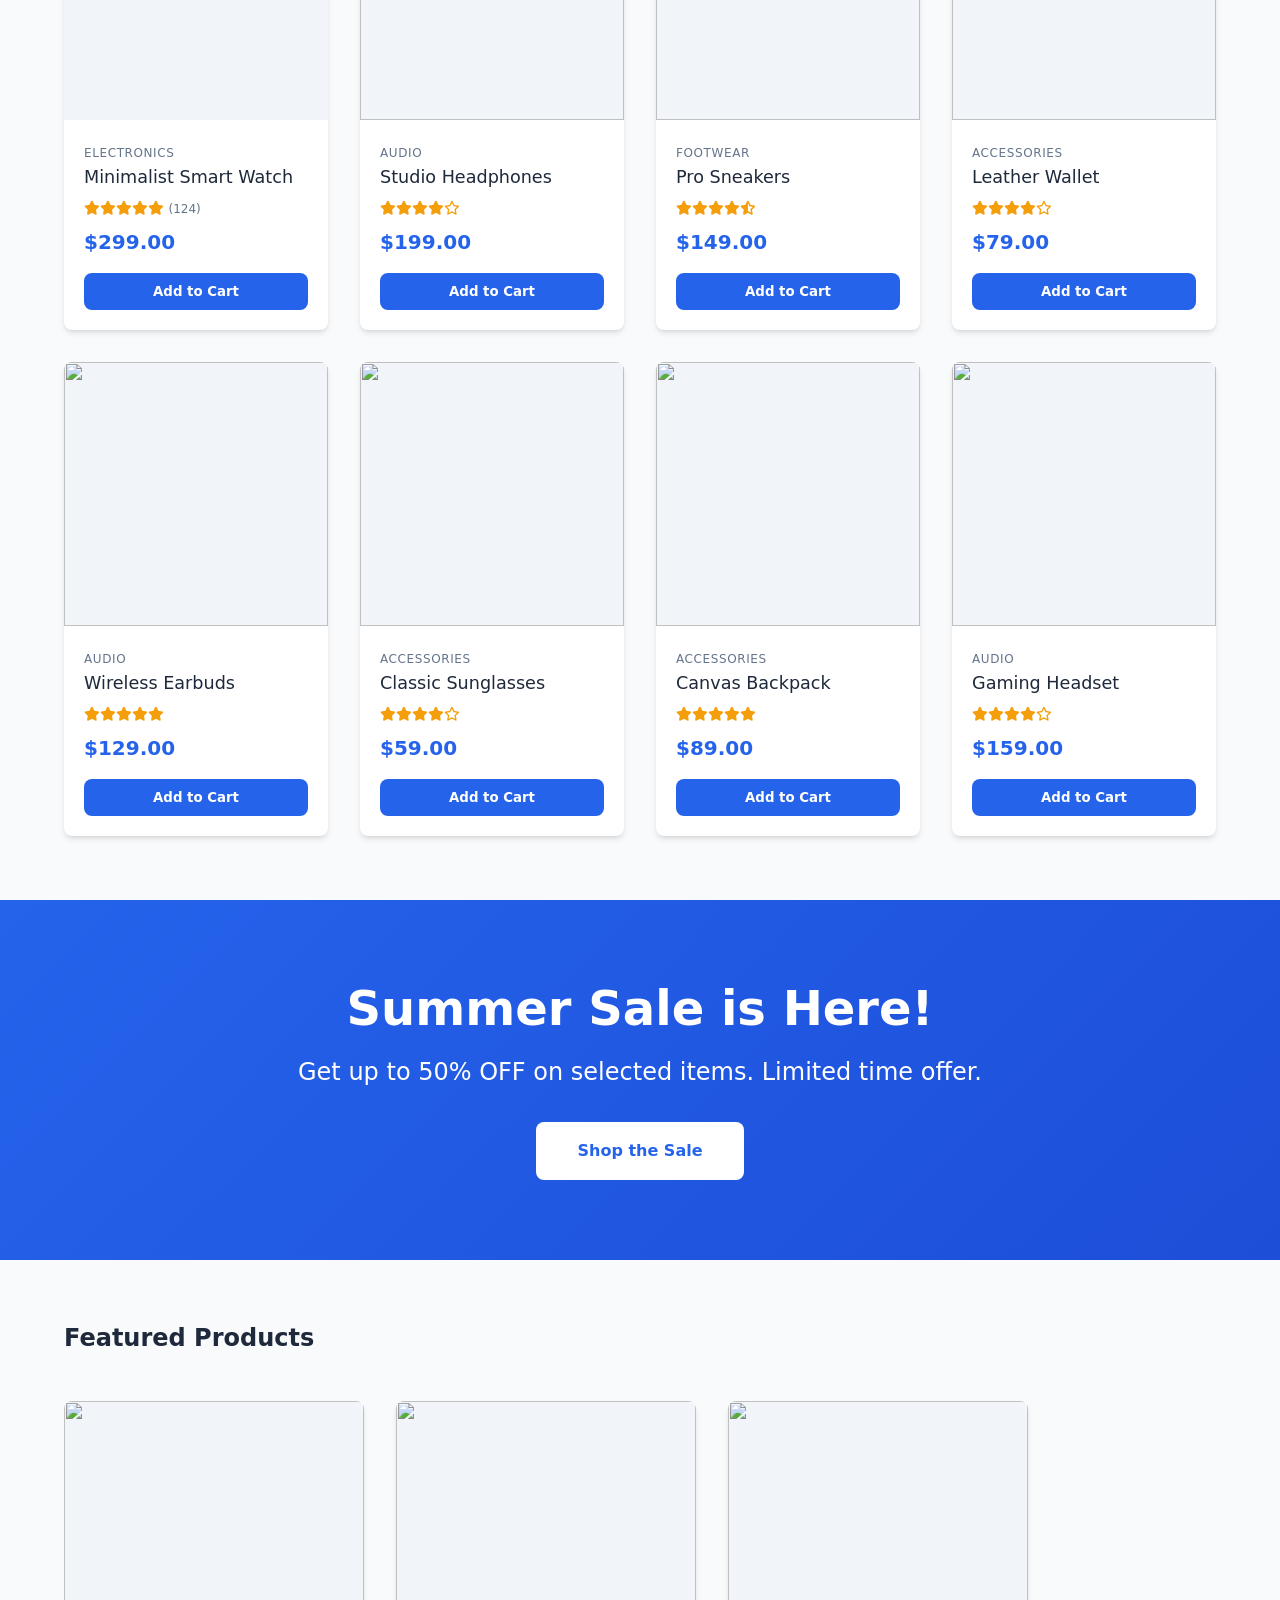
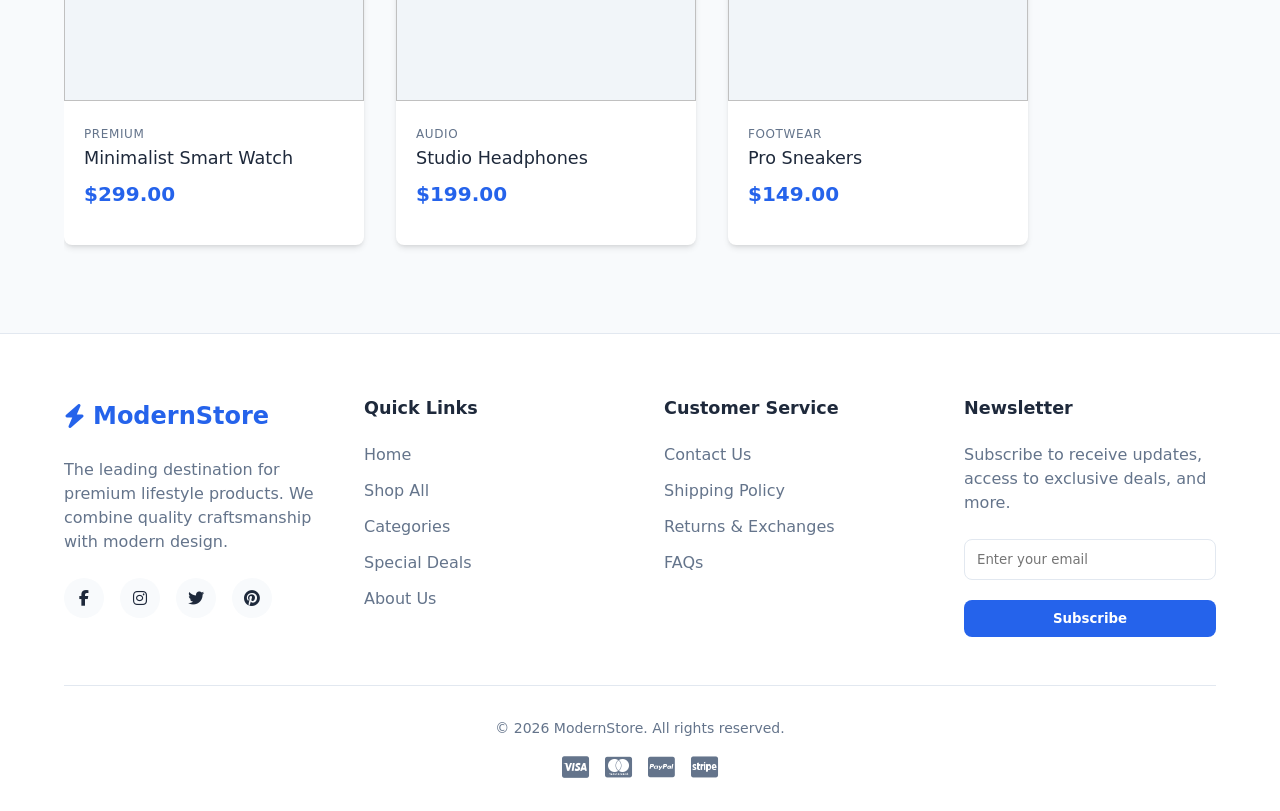
==== commit 07d03a7f: "Refactor Add to Cart system to AJAX and connect to PHP backend" ====
--- a/index.html
+++ b/index.html
@@ -119,88 +119,88 @@
                 <!-- Product Card Loop (8 products) -->
                 <div class="product-card">
                     <div class="product-card-img">
-                        <img src="https://images.unsplash.com/photo-1523275335684-37898b6baf30?q=80&w=1999&auto=format&fit=crop" alt="Watch">
+                        <a href="product.html?id=1"><img src="https://images.unsplash.com/photo-1523275335684-37898b6baf30?q=80&w=1999&auto=format&fit=crop" alt="Watch"></a>
                     </div>
                     <div class="product-card-body">
                         <span class="product-category">Electronics</span>
-                        <a href="product.html?id=1" class="product-title">Modern Smart Watch</a>
+                        <a href="product.html?id=1" class="product-title">Minimalist Smart Watch</a>
                         <div class="star-rating">
                             <i class="fas fa-star"></i><i class="fas fa-star"></i><i class="fas fa-star"></i><i class="fas fa-star"></i><i class="fas fa-star"></i>
                             <span class="text-muted" style="font-size: 0.75rem;">(124)</span>
                         </div>
                         <p class="product-price">$299.00</p>
-                        <button class="btn btn-primary btn-block add-to-cart-btn">Add to Cart</button>
+                        <button class="btn btn-primary btn-block add-to-cart-btn" data-id="1">Add to Cart</button>
                     </div>
                 </div>
                 <!-- Repeating cards for layout mockup -->
                 <div class="product-card">
-                    <div class="product-card-img"><img src="https://images.unsplash.com/photo-1505740420928-5e560c06d30e?q=80&w=2070&auto=format&fit=crop"></div>
+                    <div class="product-card-img"><a href="product.html?id=2"><img src="https://images.unsplash.com/photo-1505740420928-5e560c06d30e?q=80&w=2070&auto=format&fit=crop"></a></div>
                     <div class="product-card-body">
                         <span class="product-category">Audio</span>
                         <a href="product.html?id=2" class="product-title">Studio Headphones</a>
                         <div class="star-rating"><i class="fas fa-star"></i><i class="fas fa-star"></i><i class="fas fa-star"></i><i class="fas fa-star"></i><i class="far fa-star"></i></div>
                         <p class="product-price">$199.00</p>
-                        <button class="btn btn-primary btn-block add-to-cart-btn">Add to Cart</button>
-                    </div>
-                </div>
-                <div class="product-card">
-                    <div class="product-card-img"><img src="https://images.unsplash.com/photo-1542291026-7eec264c27ff?q=80&w=2070&auto=format&fit=crop"></div>
+                        <button class="btn btn-primary btn-block add-to-cart-btn" data-id="2">Add to Cart</button>
+                    </div>
+                </div>
+                <div class="product-card">
+                    <div class="product-card-img"><a href="product.html?id=3"><img src="https://images.unsplash.com/photo-1542291026-7eec264c27ff?q=80&w=2070&auto=format&fit=crop"></a></div>
                     <div class="product-card-body">
                         <span class="product-category">Footwear</span>
                         <a href="product.html?id=3" class="product-title">Pro Sneakers</a>
                         <div class="star-rating"><i class="fas fa-star"></i><i class="fas fa-star"></i><i class="fas fa-star"></i><i class="fas fa-star"></i><i class="fas fa-star-half-alt"></i></div>
                         <p class="product-price">$149.00</p>
-                        <button class="btn btn-primary btn-block add-to-cart-btn">Add to Cart</button>
-                    </div>
-                </div>
-                <div class="product-card">
-                    <div class="product-card-img"><img src="https://images.unsplash.com/photo-1525966222134-fcfa99b8ae77?q=80&w=1996&auto=format&fit=crop"></div>
+                        <button class="btn btn-primary btn-block add-to-cart-btn" data-id="3">Add to Cart</button>
+                    </div>
+                </div>
+                <div class="product-card">
+                    <div class="product-card-img"><a href="product.html?id=4"><img src="https://images.unsplash.com/photo-1525966222134-fcfa99b8ae77?q=80&w=1996&auto=format&fit=crop"></a></div>
                     <div class="product-card-body">
                         <span class="product-category">Accessories</span>
                         <a href="product.html?id=4" class="product-title">Leather Wallet</a>
                         <div class="star-rating"><i class="fas fa-star"></i><i class="fas fa-star"></i><i class="fas fa-star"></i><i class="fas fa-star"></i><i class="far fa-star"></i></div>
                         <p class="product-price">$79.00</p>
-                        <button class="btn btn-primary btn-block add-to-cart-btn">Add to Cart</button>
-                    </div>
-                </div>
-                <div class="product-card">
-                    <div class="product-card-img"><img src="https://images.unsplash.com/photo-1585333127302-d29241400827?q=80&w=2070&auto=format&fit=crop"></div>
+                        <button class="btn btn-primary btn-block add-to-cart-btn" data-id="4">Add to Cart</button>
+                    </div>
+                </div>
+                <div class="product-card">
+                    <div class="product-card-img"><a href="product.html?id=5"><img src="https://images.unsplash.com/photo-1585333127302-d29241400827?q=80&w=2070&auto=format&fit=crop"></a></div>
                     <div class="product-card-body">
                         <span class="product-category">Audio</span>
                         <a href="product.html?id=5" class="product-title">Wireless Earbuds</a>
                         <div class="star-rating"><i class="fas fa-star"></i><i class="fas fa-star"></i><i class="fas fa-star"></i><i class="fas fa-star"></i><i class="fas fa-star"></i></div>
                         <p class="product-price">$129.00</p>
-                        <button class="btn btn-primary btn-block add-to-cart-btn">Add to Cart</button>
-                    </div>
-                </div>
-                <div class="product-card">
-                    <div class="product-card-img"><img src="https://images.unsplash.com/photo-1572635196237-14b3f281503f?q=80&w=2080&auto=format&fit=crop"></div>
+                        <button class="btn btn-primary btn-block add-to-cart-btn" data-id="5">Add to Cart</button>
+                    </div>
+                </div>
+                <div class="product-card">
+                    <div class="product-card-img"><a href="product.html?id=6"><img src="https://images.unsplash.com/photo-1572635196237-14b3f281503f?q=80&w=2080&auto=format&fit=crop"></a></div>
                     <div class="product-card-body">
                         <span class="product-category">Accessories</span>
                         <a href="product.html?id=6" class="product-title">Classic Sunglasses</a>
                         <div class="star-rating"><i class="fas fa-star"></i><i class="fas fa-star"></i><i class="fas fa-star"></i><i class="fas fa-star"></i><i class="far fa-star"></i></div>
                         <p class="product-price">$59.00</p>
-                        <button class="btn btn-primary btn-block add-to-cart-btn">Add to Cart</button>
-                    </div>
-                </div>
-                <div class="product-card">
-                    <div class="product-card-img"><img src="https://images.unsplash.com/photo-1511499767390-903390e62bc0?q=80&w=2080&auto=format&fit=crop"></div>
+                        <button class="btn btn-primary btn-block add-to-cart-btn" data-id="6">Add to Cart</button>
+                    </div>
+                </div>
+                <div class="product-card">
+                    <div class="product-card-img"><a href="product.html?id=7"><img src="https://images.unsplash.com/photo-1511499767390-903390e62bc0?q=80&w=2080&auto=format&fit=crop"></a></div>
                     <div class="product-card-body">
                         <span class="product-category">Accessories</span>
                         <a href="product.html?id=7" class="product-title">Canvas Backpack</a>
                         <div class="star-rating"><i class="fas fa-star"></i><i class="fas fa-star"></i><i class="fas fa-star"></i><i class="fas fa-star"></i><i class="fas fa-star"></i></div>
                         <p class="product-price">$89.00</p>
-                        <button class="btn btn-primary btn-block add-to-cart-btn">Add to Cart</button>
-                    </div>
-                </div>
-                <div class="product-card">
-                    <div class="product-card-img"><img src="https://images.unsplash.com/photo-1524678606370-a47ad25cb82a?q=80&w=2069&auto=format&fit=crop"></div>
+                        <button class="btn btn-primary btn-block add-to-cart-btn" data-id="7">Add to Cart</button>
+                    </div>
+                </div>
+                <div class="product-card">
+                    <div class="product-card-img"><a href="product.html?id=8"><img src="https://images.unsplash.com/photo-1524678606370-a47ad25cb82a?q=80&w=2069&auto=format&fit=crop"></a></div>
                     <div class="product-card-body">
                         <span class="product-category">Audio</span>
                         <a href="product.html?id=8" class="product-title">Gaming Headset</a>
                         <div class="star-rating"><i class="fas fa-star"></i><i class="fas fa-star"></i><i class="fas fa-star"></i><i class="fas fa-star"></i><i class="far fa-star"></i></div>
                         <p class="product-price">$159.00</p>
-                        <button class="btn btn-primary btn-block add-to-cart-btn">Add to Cart</button>
+                        <button class="btn btn-primary btn-block add-to-cart-btn" data-id="8">Add to Cart</button>
                     </div>
                 </div>
             </div>
--- a/assets/css/style.css
+++ b/assets/css/style.css
@@ -648,6 +648,52 @@
     overflow-x: hidden;
 }
 
+/* Toast Notification */
+.toast-container {
+    position: fixed;
+    bottom: 2rem;
+    right: 2rem;
+    z-index: 9999;
+    display: flex;
+    flex-direction: column;
+    gap: 1rem;
+}
+
+.toast {
+    background: white;
+    color: var(--text);
+    padding: 1rem 1.5rem;
+    border-radius: var(--radius);
+    box-shadow: 0 10px 30px rgba(0,0,0,0.15);
+    border-left: 4px solid var(--primary);
+    display: flex;
+    align-items: center;
+    gap: 1rem;
+    transform: translateX(120%);
+    transition: transform 0.3s cubic-bezier(0.68, -0.55, 0.265, 1.55);
+    min-width: 250px;
+}
+
+.toast.active {
+    transform: translateX(0);
+}
+
+.toast-success {
+    border-left-color: var(--success);
+}
+
+.toast-error {
+    border-left-color: var(--danger);
+}
+
+.toast-icon {
+    font-size: 1.25rem;
+}
+
+.toast-message {
+    font-weight: 500;
+}
+
 /* Utilities */
 .no-scroll {
     overflow: hidden;
